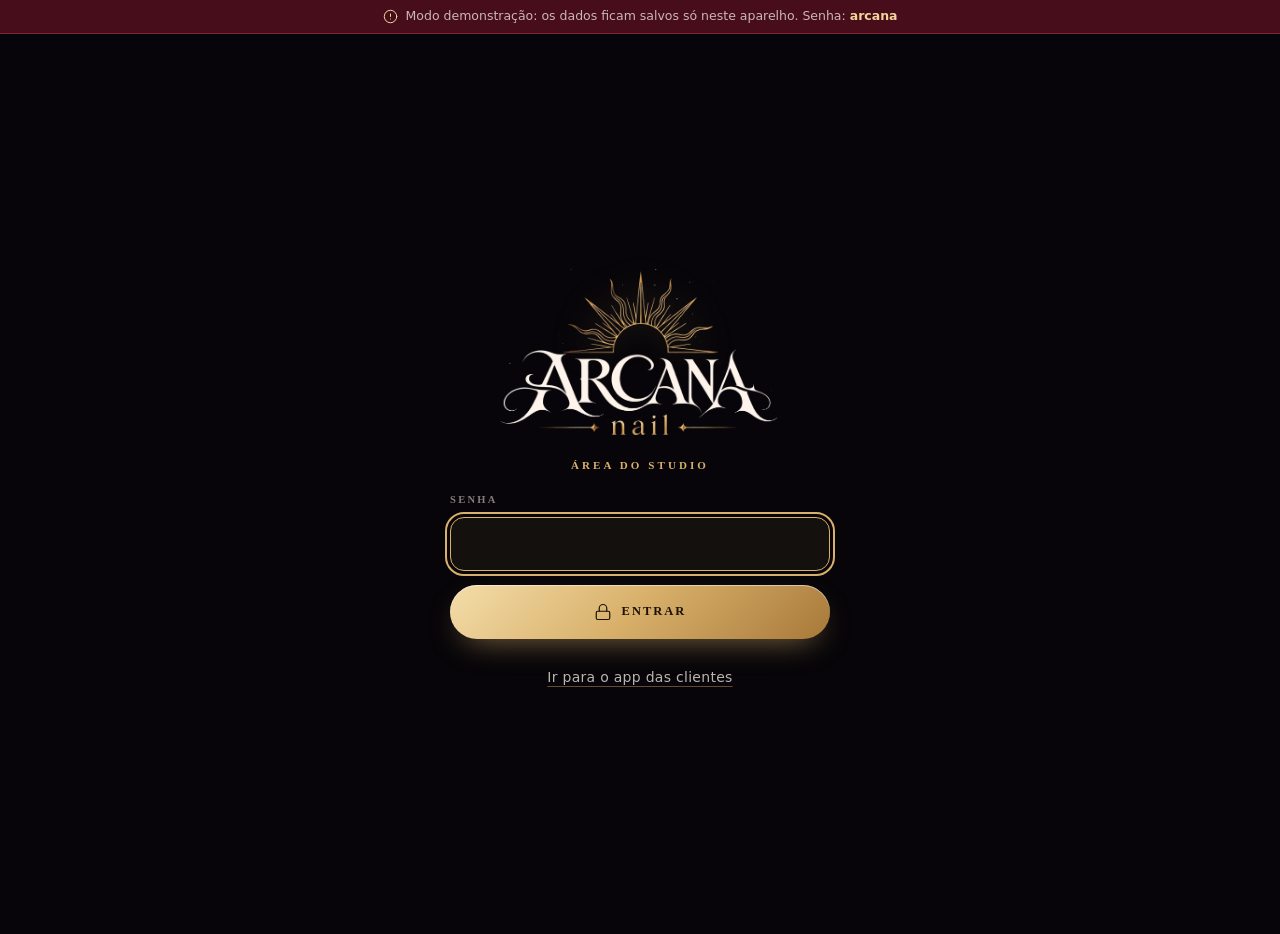
==== painel.html @ 996403a6 "Add files via upload" ====
<!doctype html>
<html lang="pt-BR">
<head>
  <meta charset="utf-8">
  <meta name="viewport" content="width=device-width, initial-scale=1, viewport-fit=cover">
  <meta http-equiv="Content-Security-Policy" content="default-src 'self'; script-src 'self'; style-src 'self' 'unsafe-inline' https://fonts.googleapis.com; font-src https://fonts.gstatic.com; img-src 'self' data:; connect-src 'self' https://script.google.com https://script.googleusercontent.com; manifest-src 'self'; worker-src 'self'; base-uri 'self'; form-action 'none'; object-src 'none'">
  <meta name="referrer" content="no-referrer">
  <title>Arcana Nail | Painel do studio</title>
  <meta name="robots" content="noindex, nofollow">
  <meta name="theme-color" content="#070509">
  <meta name="apple-mobile-web-app-capable" content="yes">
  <meta name="apple-mobile-web-app-status-bar-style" content="black-translucent">
  <meta name="apple-mobile-web-app-title" content="Arcana Studio">
  <link rel="manifest" href="manifest-painel.webmanifest">
  <link rel="icon" type="image/png" href="assets/icone-192.png">
  <link rel="apple-touch-icon" href="assets/icone-180.png">
  <link rel="preconnect" href="https://fonts.googleapis.com">
  <link rel="preconnect" href="https://fonts.gstatic.com" crossorigin>
  <link rel="stylesheet" href="https://fonts.googleapis.com/css2?family=Cinzel:wght@500;600&family=Cormorant+Garamond:ital,wght@0,400;0,500;0,600;1,400;1,500&family=Jost:wght@300;400;500;600&display=swap">
  <link rel="stylesheet" href="css/arcana.css">
  <link rel="stylesheet" href="css/painel.css">
</head>
<body class="corpo-painel">
  <div class="ceu" aria-hidden="true"><div class="nebulosa"></div></div>
  <div id="painel"></div>
  <noscript><p style="padding:24px;text-align:center">Ative o JavaScript para usar o painel.</p></noscript>

  <script src="js/config.js"></script>
  <script src="js/comum.js"></script>
  <script src="js/api.js"></script>
  <script src="js/painel.js" defer></script>
</body>
</html>
---- css/arcana.css ----
/* Arcana Nail — base visual compartilhada */

:root {
  --noite: #070509;
  --noite-2: #0e0a11;
  --noite-3: #161019;
  --cartao: rgba(19, 13, 21, 0.86);
  --cartao-2: rgba(28, 20, 31, 0.9);
  --borda: rgba(216, 176, 106, 0.16);
  --borda-forte: rgba(216, 176, 106, 0.42);
  --marfim: #f5ede3;
  --marfim-2: rgba(245, 237, 227, 0.76);
  --marfim-3: rgba(245, 237, 227, 0.52);
  --marfim-4: rgba(245, 237, 227, 0.14);
  --ouro: #d8b06a;
  --ouro-claro: #f1d59c;
  --ouro-escuro: #9c7136;
  --gradiente-ouro: linear-gradient(135deg, #f4dda9 0%, #d8b06a 48%, #a8793a 100%);
  --rubi: #7d1528;
  --rubi-claro: #d4475f;
  --sucesso: #8fd1a8;
  --alerta: #f0c36a;
  --perigo: #ef7d8c;
  --raio: 20px;
  --raio-sm: 14px;
  --raio-xs: 10px;
  --sombra: 0 24px 60px -24px rgba(0, 0, 0, 0.85);
  --f-display: 'Cormorant Garamond', 'Times New Roman', serif;
  --f-caps: 'Cinzel', 'Times New Roman', serif;
  --f-texto: 'Jost', system-ui, -apple-system, 'Segoe UI', sans-serif;
  --ease-out: cubic-bezier(0.23, 1, 0.32, 1);
  --ease-io: cubic-bezier(0.77, 0, 0.175, 1);
  --ease-gaveta: cubic-bezier(0.32, 0.72, 0, 1);
  --topo-seguro: env(safe-area-inset-top, 0px);
  --baixo-seguro: env(safe-area-inset-bottom, 0px);
  color-scheme: dark;
}

*, *::before, *::after { box-sizing: border-box; }
html { -webkit-text-size-adjust: 100%; background: var(--noite); }
body {
  margin: 0;
  min-height: 100dvh;
  background: var(--noite);
  color: var(--marfim);
  font-family: var(--f-texto);
  font-size: 16px;
  font-weight: 400;
  line-height: 1.55;
  -webkit-font-smoothing: antialiased;
  font-variant-numeric: lining-nums;
  overflow-x: hidden;
}
body.travado { overflow: hidden; }
img, svg { display: block; max-width: 100%; }
img { height: auto; }
button { font: inherit; color: inherit; background: none; border: 0; padding: 0; cursor: pointer; -webkit-tap-highlight-color: transparent; }
a { color: inherit; -webkit-tap-highlight-color: transparent; }
h1, h2, h3, h4, p { margin: 0; }
:focus { outline: none; }
:focus-visible { outline: 2px solid var(--ouro); outline-offset: 3px; border-radius: 8px; }
::selection { background: rgba(216, 176, 106, 0.35); color: #fff; }

.ic { width: 20px; height: 20px; flex: none; fill: none; stroke: currentColor; stroke-width: 1.6; stroke-linecap: round; stroke-linejoin: round; }

/* ---------- céu ---------- */
.ceu { position: fixed; inset: 0; z-index: -1; pointer-events: none; overflow: hidden;
  background: radial-gradient(120% 70% at 50% -5%, #1b0c14 0%, var(--noite) 60%); }
.ceu canvas { position: absolute; inset: 0; width: 100%; height: 100%; }
.nebulosa {
  position: absolute; left: -30vmax; top: -30vmax; width: 160vmax; height: 160vmax; opacity: 0.9;
  background:
    radial-gradient(closest-side at 24% 30%, rgba(125, 21, 40, 0.42), transparent 72%),
    radial-gradient(closest-side at 78% 70%, rgba(125, 21, 40, 0.3), transparent 70%),
    radial-gradient(closest-side at 62% 24%, rgba(156, 113, 54, 0.1), transparent 70%);
  animation: deriva 70s ease-in-out infinite alternate;
  will-change: transform;
}
@keyframes deriva { to { transform: translate3d(-5vmax, 4vmax, 0) rotate(7deg); } }

/* ---------- tipografia ---------- */
.sobretitulo { font-family: var(--f-caps); font-size: 11px; font-weight: 600; letter-spacing: 0.28em; text-transform: uppercase; color: var(--ouro); }
.titulo-secao { font-family: var(--f-display); font-weight: 500; font-size: clamp(30px, 7vw, 42px); line-height: 1.05; letter-spacing: -0.01em; margin-top: 10px; }
.titulo-secao em { font-style: italic; color: var(--ouro-claro); }
.numeral { font-family: var(--f-caps); color: var(--ouro); letter-spacing: 0.08em; }
.dica { font-size: 13px; color: var(--marfim-3); line-height: 1.5; }
.texto-ouro { color: var(--ouro-claro); }

/* ---------- botões ---------- */
.btn {
  position: relative; display: inline-flex; align-items: center; justify-content: center; gap: 10px;
  height: 54px; padding: 0 24px; border-radius: 999px;
  font-family: var(--f-caps); font-size: 12.5px; font-weight: 600; letter-spacing: 0.16em; text-transform: uppercase;
  text-decoration: none; white-space: nowrap; user-select: none;
  transition: transform 160ms var(--ease-out), box-shadow 220ms ease, background-color 220ms ease, opacity 200ms ease, border-color 220ms ease;
}
.btn:active { transform: scale(0.97); }
.btn[disabled] { opacity: 0.38; pointer-events: none; }
.btn .ic { width: 18px; height: 18px; }
.btn-ouro { background: var(--gradiente-ouro); color: #1b1108; box-shadow: 0 12px 32px -14px rgba(216, 176, 106, 0.7), inset 0 1px 0 rgba(255, 255, 255, 0.5); }
.btn-fantasma { border: 1px solid var(--borda-forte); background: rgba(216, 176, 106, 0.04); color: var(--marfim); }
.btn-perigo { border: 1px solid rgba(239, 125, 140, 0.45); background: rgba(239, 125, 140, 0.1); color: var(--perigo); }
.btn-sutil { height: 44px; padding: 0 16px; font-size: 11.5px; border: 1px solid var(--marfim-4); background: rgba(255, 255, 255, 0.03); color: var(--marfim-2); }
.btn-bloco { width: 100%; }
.btn-texto { height: auto; padding: 10px 6px; font-family: var(--f-texto); font-size: 14px; letter-spacing: 0.02em; text-transform: none; font-weight: 500; color: var(--marfim-2); text-decoration: underline; text-decoration-color: var(--borda-forte); text-underline-offset: 4px; }
@media (hover: hover) and (pointer: fine) {
  .btn-ouro:hover { box-shadow: 0 16px 40px -14px rgba(216, 176, 106, 0.95), inset 0 1px 0 rgba(255, 255, 255, 0.55); }
  .btn-fantasma:hover, .btn-sutil:hover { background: rgba(216, 176, 106, 0.1); border-color: var(--borda-forte); color: var(--marfim); }
  .btn-texto:hover { color: var(--marfim); }
}
.btn.carregando { color: transparent !important; pointer-events: none; }
.btn.carregando::after {
  content: ''; position: absolute; width: 20px; height: 20px; border-radius: 50%;
  border: 2px solid currentColor; border-color: rgba(27, 17, 8, 0.85) rgba(27, 17, 8, 0.85) rgba(27, 17, 8, 0.85) transparent;
  animation: girar 600ms linear infinite;
}
.btn-fantasma.carregando::after, .btn-sutil.carregando::after, .btn-perigo.carregando::after { border-color: var(--ouro) var(--ouro) var(--ouro) transparent; }
@keyframes girar { to { transform: rotate(360deg); } }
.trocando { filter: blur(3px); opacity: 0.6; }
.btn, .copiar-btn { transition-property: transform, box-shadow, background-color, opacity, border-color, filter; }

.icone-btn {
  display: inline-grid; place-items: center; width: 44px; height: 44px; border-radius: 50%;
  border: 1px solid var(--marfim-4); background: rgba(255, 255, 255, 0.03); color: var(--marfim-2);
  transition: transform 160ms var(--ease-out), background-color 200ms ease, color 200ms ease;
}
.icone-btn:active { transform: scale(0.94); }
@media (hover: hover) and (pointer: fine) { .icone-btn:hover { background: rgba(216, 176, 106, 0.1); color: var(--marfim); } }

.pilula {
  display: inline-flex; align-items: center; gap: 8px; height: 40px; padding: 0 16px; border-radius: 999px;
  border: 1px solid var(--borda); background: rgba(14, 10, 17, 0.6); color: var(--marfim-2);
  font-size: 13.5px; font-weight: 500; transition: transform 160ms var(--ease-out), border-color 200ms ease, color 200ms ease;
}
.pilula .ic { width: 16px; height: 16px; color: var(--ouro); }
.pilula:active { transform: scale(0.97); }
@media (hover: hover) and (pointer: fine) { .pilula:hover { border-color: var(--borda-forte); color: var(--marfim); } }

/* ---------- campos ---------- */
.campo { display: grid; gap: 8px; }
.campo > span, .rotulo { font-family: var(--f-caps); font-size: 10.5px; font-weight: 600; letter-spacing: 0.22em; text-transform: uppercase; color: var(--marfim-3); }
.campo > span small { font-family: var(--f-texto); letter-spacing: 0.02em; text-transform: none; font-weight: 400; font-size: 12px; color: var(--marfim-3); }
.entrada {
  width: 100%; height: 54px; padding: 0 16px; border-radius: var(--raio-sm);
  border: 1px solid var(--marfim-4); background: rgba(255, 255, 255, 0.035); color: var(--marfim);
  font: inherit; font-size: 16px; transition: border-color 200ms ease, background-color 200ms ease;
}
.entrada:focus { border-color: var(--ouro); background: rgba(216, 176, 106, 0.06); }
.entrada::placeholder { color: rgba(245, 237, 227, 0.3); }
.entrada[aria-invalid='true'] { border-color: rgba(239, 125, 140, 0.7); }
textarea.entrada { height: auto; min-height: 96px; padding: 14px 16px; resize: vertical; line-height: 1.5; }
select.entrada {
  appearance: none; -webkit-appearance: none; padding-right: 44px;
  background-image: url("data:image/svg+xml,%3Csvg xmlns='http://www.w3.org/2000/svg' viewBox='0 0 24 24' fill='none' stroke='%23d8b06a' stroke-width='1.6' stroke-linecap='round' stroke-linejoin='round'%3E%3Cpath d='m6 9 6 6 6-6'/%3E%3C/svg%3E");
  background-repeat: no-repeat; background-position: right 14px center; background-size: 18px;
}
select.entrada option { background: var(--noite-3); color: var(--marfim); }
input[type='date'].entrada, input[type='time'].entrada { color-scheme: dark; }
.erro-campo { font-size: 13px; color: var(--perigo); min-height: 0; }
.grade-2 { display: grid; grid-template-columns: 1fr 1fr; gap: 12px; }

.marcar { display: flex; gap: 12px; align-items: flex-start; cursor: pointer; font-size: 14.5px; color: var(--marfim-2); line-height: 1.5; }
.marcar input { position: absolute; opacity: 0; pointer-events: none; }
.marcar .caixa {
  flex: none; width: 22px; height: 22px; margin-top: 1px; border-radius: 7px; border: 1px solid var(--borda-forte);
  display: grid; place-items: center; transition: background-color 200ms ease, border-color 200ms ease;
}
.marcar .caixa .ic { width: 14px; height: 14px; stroke-width: 2.4; color: #1b1108; opacity: 0; transform: scale(0.6); transition: opacity 160ms ease, transform 200ms var(--ease-out); }
.marcar input:checked + .caixa { background: var(--gradiente-ouro); border-color: transparent; }
.marcar input:checked + .caixa .ic { opacity: 1; transform: scale(1); }
.marcar input:focus-visible + .caixa { outline: 2px solid var(--ouro); outline-offset: 3px; }

.interruptor { position: relative; width: 46px; height: 28px; flex: none; }
.interruptor input { position: absolute; inset: 0; opacity: 0; margin: 0; cursor: pointer; z-index: 1; }
.interruptor i { position: absolute; inset: 0; border-radius: 999px; background: rgba(255, 255, 255, 0.1); border: 1px solid var(--marfim-4); transition: background-color 220ms ease; }
.interruptor i::after { content: ''; position: absolute; top: 3px; left: 3px; width: 20px; height: 20px; border-radius: 50%; background: var(--marfim-2); transition: transform 240ms var(--ease-out), background-color 220ms ease; }
.interruptor input:checked + i { background: rgba(216, 176, 106, 0.85); border-color: transparent; }
.interruptor input:checked + i::after { transform: translateX(18px); background: #1b1108; }
.interruptor input:focus-visible + i { outline: 2px solid var(--ouro); outline-offset: 3px; }

/* ---------- cartões ---------- */
.cartao {
  position: relative; border-radius: var(--raio); border: 1px solid var(--borda);
  background: var(--cartao); padding: 20px;
}
.cartao.moldura::before {
  content: ''; position: absolute; inset: 5px; border-radius: calc(var(--raio) - 5px);
  border: 1px solid rgba(216, 176, 106, 0.08); pointer-events: none;
}

.chip {
  display: inline-flex; align-items: center; gap: 6px; height: 26px; padding: 0 10px; border-radius: 999px;
  font-size: 12px; font-weight: 500; letter-spacing: 0.02em; border: 1px solid; white-space: nowrap;
}
.chip .ic { width: 13px; height: 13px; }
.chip-aguardando { color: var(--alerta); border-color: rgba(240, 195, 106, 0.35); background: rgba(240, 195, 106, 0.08); }
.chip-confirmado { color: var(--sucesso); border-color: rgba(143, 209, 168, 0.35); background: rgba(143, 209, 168, 0.08); }
.chip-concluido { color: var(--ouro-claro); border-color: rgba(216, 176, 106, 0.35); background: rgba(216, 176, 106, 0.08); }
.chip-cancelado { color: var(--marfim-3); border-color: var(--marfim-4); background: rgba(255, 255, 255, 0.03); }
.chip-faltou { color: var(--perigo); border-color: rgba(239, 125, 140, 0.35); background: rgba(239, 125, 140, 0.08); }

.divisor { height: 1px; border: 0; margin: 18px 0; background: linear-gradient(90deg, transparent, var(--borda-forte), transparent); }
.ornamento { display: flex; align-items: center; gap: 12px; color: var(--ouro); }
.ornamento::before, .ornamento::after { content: ''; flex: 1; height: 1px; background: linear-gradient(90deg, transparent, var(--borda-forte)); }
.ornamento::after { transform: scaleX(-1); }
.ornamento svg { width: 14px; height: 14px; }

/* ---------- esqueleto de carregamento ---------- */
.esqueleto {
  border-radius: var(--raio-sm);
  background: linear-gradient(90deg, rgba(255, 255, 255, 0.035) 25%, rgba(216, 176, 106, 0.09) 50%, rgba(255, 255, 255, 0.035) 75%);
  background-size: 300% 100%; animation: esqueleto 1.6s ease-in-out infinite;
}
@keyframes esqueleto { from { background-position: 100% 0; } to { background-position: 0 0; } }

/* ---------- toasts ---------- */
.toasts {
  position: fixed; left: 50%; top: calc(14px + var(--topo-seguro)); z-index: 120; transform: translateX(-50%);
  display: grid; gap: 8px; width: min(92vw, 420px); pointer-events: none;
}
.toast {
  pointer-events: auto; display: flex; align-items: center; gap: 12px; padding: 14px 16px; border-radius: 16px;
  background: #1a121c; border: 1px solid var(--borda-forte); box-shadow: var(--sombra); font-size: 14.5px; line-height: 1.4;
  transition: opacity 260ms ease, transform 320ms var(--ease-out);
}
.toast .ic { color: var(--ouro); }
.toast-erro { border-color: rgba(239, 125, 140, 0.45); }
.toast-erro .ic { color: var(--perigo); }
.toast-ok .ic { color: var(--sucesso); }
.toast[data-entrando], .toast[data-saindo] { opacity: 0; transform: translateY(-10px) scale(0.98); }

/* ---------- gaveta / janela ---------- */
.veu { position: fixed; inset: 0; z-index: 90; background: rgba(4, 2, 6, 0.66); opacity: 0; transition: opacity 280ms ease; }
.veu.aberto { opacity: 1; }
.folha {
  position: fixed; left: 0; right: 0; bottom: 0; z-index: 91; max-height: 92dvh; overflow-y: auto; overscroll-behavior: contain;
  background: linear-gradient(180deg, #17101a, #0f0b12); border-top: 1px solid var(--borda-forte);
  border-radius: 26px 26px 0 0; padding: 8px 20px calc(24px + var(--baixo-seguro));
  transform: translateY(100%); transition: transform 460ms var(--ease-gaveta);
  box-shadow: 0 -30px 80px -30px rgba(0, 0, 0, 0.9);
}
.folha.aberta { transform: translateY(0); }
.folha.fechando { transition-duration: 240ms; }
.folha-alca { width: 44px; height: 5px; border-radius: 99px; background: var(--marfim-4); margin: 6px auto 4px; touch-action: none; }
.folha-topo { display: flex; align-items: flex-start; justify-content: space-between; gap: 16px; padding: 10px 0 16px; touch-action: none; }
.folha-topo h3 { font-family: var(--f-display); font-weight: 500; font-size: 28px; line-height: 1.1; margin-top: 4px; }
.folha-corpo { display: grid; gap: 16px; }
.folha-texto { color: var(--marfim-2); font-size: 15.5px; }
.folha-acoes { display: grid; gap: 10px; margin-top: 6px; }
@media (min-width: 720px) {
  .folha {
    left: 50%; right: auto; bottom: auto; top: 50%; width: min(560px, 92vw); max-height: 88vh;
    border: 1px solid var(--borda-forte); border-radius: 24px; padding: 8px 28px 28px;
    transform: translate(-50%, -48%) scale(0.97); opacity: 0;
    transition: transform 260ms var(--ease-out), opacity 200ms ease;
  }
  .folha.aberta { transform: translate(-50%, -50%); opacity: 1; }
  .folha.fechando { transition-duration: 160ms; }
  .folha-alca { visibility: hidden; height: 0; margin: 4px 0 0; }
}

.faixa-demo {
  display: flex; align-items: center; justify-content: center; gap: 8px; padding: 8px 16px calc(8px);
  padding-top: calc(8px + var(--topo-seguro));
  background: rgba(125, 21, 40, 0.55); border-bottom: 1px solid rgba(212, 71, 95, 0.4);
  font-size: 12.5px; color: var(--marfim-2); text-align: center; line-height: 1.35;
}
.faixa-demo .ic { width: 15px; height: 15px; color: var(--ouro-claro); }
.faixa-demo b { color: var(--ouro-claro); }

.sr { position: absolute !important; width: 1px; height: 1px; overflow: hidden; clip: rect(0 0 0 0); white-space: nowrap; }

@media (prefers-reduced-motion: reduce) {
  *, *::before, *::after { animation-duration: 0.01ms !important; animation-iteration-count: 1 !important; transition-duration: 0.01ms !important; scroll-behavior: auto !important; }
  .toast, .veu, .folha { transition-duration: 160ms !important; transition-property: opacity !important; }
}
---- css/painel.css ----
/* Arcana Nail — painel do studio */

.btn-pequeno { height: 40px; padding: 0 14px; font-size: 11px; letter-spacing: 0.12em; gap: 8px; }
.btn-pequeno .ic { width: 16px; height: 16px; }
.texto-alerta { color: var(--alerta); }
.texto-perigo { color: var(--perigo); text-decoration-color: rgba(239, 125, 140, 0.4); }
.so-largo { display: none !important; }

/* ---------- entrada ---------- */
.login { min-height: 100dvh; display: grid; place-items: center; padding: 24px 20px; }
.login-caixa { width: min(100%, 380px); display: grid; justify-items: center; gap: 18px; text-align: center; }
.login-marca { display: grid; justify-items: center; width: 280px; margin-bottom: 4px; }
.login-marca img:first-child { width: 58%; margin-bottom: -2%; filter: drop-shadow(0 0 14px rgba(216, 176, 106, 0.3)); }
.form-login { width: 100%; display: grid; gap: 14px; text-align: left; }
.carregando-painel { min-height: 100dvh; display: grid; place-content: center; justify-items: center; gap: 14px; text-align: center; padding: 20px; }
.carregando-painel img { width: 140px; animation: respirar 1.8s ease-in-out infinite; }

/* ---------- casca ---------- */
.painel { min-height: 100dvh; }
.lateral { display: none; }
.principal { padding: 0 16px calc(110px + var(--baixo-seguro)); max-width: 980px; margin: 0 auto; }
.principal-topo {
  position: sticky; top: 0; z-index: 20; display: flex; align-items: center; justify-content: space-between; gap: 12px;
  margin: 0 -16px; padding: calc(14px + var(--topo-seguro)) 16px 14px;
  background: linear-gradient(180deg, rgba(7, 5, 9, 0.96) 72%, rgba(7, 5, 9, 0));
}
.principal-topo h1 { font-family: var(--f-display); font-size: 30px; font-weight: 500; line-height: 1.05; margin-top: 2px; }
.topo-acoes { display: flex; gap: 10px; align-items: center; }
.conteudo { display: grid; gap: 16px; }

.nav-baixo {
  position: fixed; left: 0; right: 0; bottom: 0; z-index: 40; display: grid; grid-template-columns: repeat(5, 1fr);
  padding: 6px 4px calc(6px + var(--baixo-seguro));
  background: rgba(12, 9, 14, 0.92); -webkit-backdrop-filter: blur(16px); backdrop-filter: blur(16px);
  border-top: 1px solid var(--borda);
}
.nav-baixo-item {
  position: relative; display: grid; justify-items: center; gap: 3px; padding: 8px 0 6px; border-radius: 12px;
  font-size: 11px; color: var(--marfim-3); transition: color 200ms ease, transform 160ms var(--ease-out);
}
.nav-baixo-item:active { transform: scale(0.95); }
.nav-baixo-item .ic { width: 22px; height: 22px; }
.nav-baixo-item.ativo { color: var(--ouro-claro); }
.nav-baixo-item.ativo::before { content: ''; position: absolute; top: -6px; width: 26px; height: 2px; border-radius: 2px; background: var(--gradiente-ouro); }
.contador {
  position: absolute; top: 4px; left: calc(50% + 6px); min-width: 18px; height: 18px; padding: 0 5px; border-radius: 99px;
  background: var(--rubi-claro); color: #fff; font-size: 10.5px; font-weight: 600; display: grid; place-items: center;
}
.contador[hidden] { display: none; }
.fab {
  position: fixed; right: 18px; bottom: calc(84px + var(--baixo-seguro)); z-index: 41; width: 58px; height: 58px; border-radius: 50%;
  display: grid; place-items: center; background: var(--gradiente-ouro); color: #1b1108;
  box-shadow: 0 16px 36px -12px rgba(216, 176, 106, 0.75), inset 0 1px 0 rgba(255, 255, 255, 0.5);
  transition: transform 160ms var(--ease-out);
}
.fab:active { transform: scale(0.94); }
.fab .ic { width: 26px; height: 26px; stroke-width: 2; }

@media (min-width: 960px) {
  .so-largo { display: inline-flex !important; }
  .so-estreito { display: none !important; }
  .nav-baixo { display: none; }
  .lateral {
    position: fixed; inset: 0 auto 0 0; width: 248px; z-index: 30; display: flex; flex-direction: column; gap: 22px;
    padding: 28px 18px; border-right: 1px solid var(--borda); background: rgba(10, 7, 12, 0.85);
  }
  .lateral-marca { display: grid; justify-items: center; padding: 0 12px 6px; }
  .lateral-marca img:first-child { width: 56%; margin-bottom: -2%; }
  .nav { display: grid; gap: 4px; }
  .nav-item {
    position: relative; display: flex; align-items: center; gap: 12px; height: 46px; padding: 0 14px; border-radius: 12px;
    color: var(--marfim-2); font-size: 15px; text-decoration: none; transition: background-color 200ms ease, color 200ms ease;
  }
  .nav-item:hover { background: rgba(216, 176, 106, 0.07); color: var(--marfim); }
  .nav-item.ativo { background: rgba(216, 176, 106, 0.12); color: var(--ouro-claro); }
  .nav-item .contador { position: static; margin-left: auto; }
  .lateral-pe { margin-top: auto; display: grid; gap: 4px; border-top: 1px solid var(--borda); padding-top: 14px; }
  .painel { padding-left: 248px; }
  .principal { padding: 0 40px 60px; }
  .principal-topo { margin: 0 -40px; padding: 26px 40px 18px; }
  .principal-topo h1 { font-size: 36px; }
}

/* ---------- agenda ---------- */
.semana-topo { display: flex; align-items: center; gap: 10px; }
.semana-rotulo { flex: 1; min-width: 0; text-align: center; font-family: var(--f-display); font-size: 20px; font-weight: 500; white-space: nowrap; overflow: hidden; text-overflow: ellipsis; }
.semana { display: grid; grid-template-columns: repeat(7, 1fr); gap: 6px; }
.sem-dia {
  position: relative; display: grid; justify-items: center; gap: 1px; padding: 10px 0 8px; border-radius: 14px;
  border: 1px solid var(--borda); background: var(--cartao); transition: background-color 200ms ease, border-color 200ms ease, transform 160ms var(--ease-out);
}
.sem-dia:active { transform: scale(0.95); }
.sem-dia span { font-family: var(--f-caps); font-size: 9.5px; letter-spacing: 0.14em; text-transform: uppercase; color: var(--marfim-3); }
.sem-dia strong { font-family: var(--f-display); font-size: 24px; font-weight: 500; line-height: 1.1; }
.sem-dia i { font-style: normal; font-size: 11px; color: var(--ouro); min-height: 15px; }
.sem-dia.hoje { border-color: var(--borda-forte); }
.sem-dia.sel { background: var(--gradiente-ouro); border-color: transparent; color: #1b1108; }
.sem-dia.sel span, .sem-dia.sel i { color: rgba(27, 17, 8, 0.75); }
.dia-resumo h2 { font-family: var(--f-display); font-size: 26px; font-weight: 500; line-height: 1.1; }
.dia-resumo p { color: var(--marfim-3); font-size: 14px; margin-top: 2px; }
.lista-dia { display: grid; gap: 12px; }

.ag-cartao {
  display: grid; grid-template-columns: 64px 1fr; gap: 14px; padding: 16px; border-radius: var(--raio);
  border: 1px solid var(--borda); background: var(--cartao); position: relative; overflow: hidden;
}
.ag-cartao::before { content: ''; position: absolute; left: 0; top: 14px; bottom: 14px; width: 3px; border-radius: 0 3px 3px 0; background: var(--marfim-4); }
.ag-cartao.st-aguardando::before { background: var(--alerta); }
.ag-cartao.st-confirmado::before { background: var(--sucesso); }
.ag-cartao.st-concluido::before { background: var(--ouro); }
.ag-cartao.st-faltou::before { background: var(--perigo); }
.ag-cartao.st-cancelado { opacity: 0.55; }
.ag-hora { display: grid; align-content: start; gap: 2px; padding-top: 2px; }
.ag-hora strong { font-family: var(--f-display); font-size: 24px; font-weight: 600; line-height: 1; }
.ag-hora span { font-size: 12.5px; color: var(--marfim-3); }
.ag-info { display: grid; gap: 6px; min-width: 0; }
.ag-linha1 { display: flex; align-items: flex-start; justify-content: space-between; gap: 10px; flex-wrap: wrap; }
.ag-linha1 h3 { font-family: var(--f-display); font-size: 21px; font-weight: 500; line-height: 1.15; }
.ag-servicos { font-size: 14.5px; color: var(--marfim-2); }
.ag-meta { font-size: 12.5px; color: var(--marfim-3); }
.ag-niver { display: inline-flex; align-items: center; gap: 6px; font-size: 13px; color: var(--ouro-claro); }
.ag-niver .ic { width: 15px; height: 15px; }
.ag-obs { font-size: 13.5px; color: var(--marfim-2); font-style: italic; padding: 8px 12px; border-left: 2px solid var(--borda-forte); background: rgba(255, 255, 255, 0.025); border-radius: 0 8px 8px 0; }
.ag-acoes { display: flex; flex-wrap: wrap; gap: 8px; margin-top: 6px; }

/* ---------- folhas do painel ---------- */
.form-folha { display: grid; gap: 14px; }
.folha-resumo { display: grid; gap: 4px; padding: 14px; border-radius: var(--raio-sm); background: rgba(255, 255, 255, 0.03); border: 1px solid var(--borda); font-size: 14.5px; color: var(--marfim-2); }
.menu-acoes { display: grid; gap: 2px; }
.menu-acao {
  display: flex; align-items: center; gap: 14px; min-height: 52px; padding: 0 12px; border-radius: 12px; text-align: left;
  font-size: 15.5px; color: var(--marfim); text-decoration: none; transition: background-color 180ms ease;
}
.menu-acao .ic { color: var(--ouro); }
.menu-acao:active { background: rgba(216, 176, 106, 0.1); }
.menu-acao.perigo, .menu-acao.perigo .ic { color: var(--perigo); }
@media (hover: hover) and (pointer: fine) { .menu-acao:hover { background: rgba(216, 176, 106, 0.08); } }
.linha-interruptor { display: flex; align-items: center; justify-content: space-between; gap: 14px; cursor: pointer; }
.linha-interruptor > span:first-child { display: grid; gap: 2px; }
.linha-interruptor b { font-weight: 500; font-size: 15px; }
.linha-interruptor small { font-size: 12.5px; color: var(--marfim-3); }
.campo-hora select[hidden], .campo-hora input[hidden] { display: none; }
.escolha-servicos { border: 0; padding: 0; margin: 0; min-width: 0; }
.chips-servicos { display: grid; gap: 8px; max-height: 260px; overflow-y: auto; padding-right: 4px; }
.chip-escolha { display: block; cursor: pointer; }
.chip-escolha input { position: absolute; opacity: 0; pointer-events: none; }
.chip-escolha span {
  display: grid; gap: 2px; padding: 11px 14px; border-radius: 12px; border: 1px solid var(--borda); background: rgba(255, 255, 255, 0.025);
  font-size: 15px; transition: background-color 200ms ease, border-color 200ms ease;
}
.chip-escolha small { font-size: 12.5px; color: var(--marfim-3); }
.chip-escolha input:checked + span { border-color: var(--borda-forte); background: rgba(216, 176, 106, 0.12); }
.chip-escolha input:focus-visible + span { outline: 2px solid var(--ouro); outline-offset: 2px; }
.total-folha { font-family: var(--f-display); font-size: 20px; color: var(--ouro-claro); }

/* ---------- sinais ---------- */
.intro-aba { color: var(--marfim-2); font-size: 14.5px; font-weight: 300; }
.intro-linha { display: flex; align-items: center; justify-content: space-between; gap: 14px; flex-wrap: wrap; }
#lista-sinais { display: grid; gap: 12px; }
.sinal-cartao { display: grid; gap: 8px; padding: 18px; border-radius: var(--raio); border: 1px solid var(--borda); background: var(--cartao); }
.sinal-cartao.atrasado { border-color: rgba(239, 125, 140, 0.4); }
.sinal-topo { display: flex; justify-content: space-between; gap: 14px; align-items: flex-start; }
.sinal-topo h3 { font-family: var(--f-display); font-size: 22px; font-weight: 500; line-height: 1.15; }
.sinal-topo p { font-size: 13.5px; color: var(--marfim-3); }
.sinal-topo strong { font-family: var(--f-display); font-size: 26px; font-weight: 600; color: var(--ouro-claro); white-space: nowrap; }
.sinal-tempo { display: inline-flex; align-items: center; gap: 6px; font-size: 13px; color: var(--alerta); }
.sinal-tempo .ic { width: 14px; height: 14px; }
.sinal-cartao.atrasado .sinal-tempo { color: var(--perigo); }

/* ---------- visão geral ---------- */
.kpis { display: grid; grid-template-columns: 1fr 1fr; gap: 10px; }
.kpi { display: grid; gap: 4px; padding: 16px; border-radius: var(--raio-sm); border: 1px solid var(--borda); background: var(--cartao); }
.kpi span { font-family: var(--f-caps); font-size: 10px; letter-spacing: 0.18em; text-transform: uppercase; color: var(--marfim-3); }
.kpi strong { font-family: var(--f-display); font-size: 26px; font-weight: 600; line-height: 1.1; font-variant-numeric: lining-nums tabular-nums; }
.kpi small { font-size: 12px; color: var(--marfim-3); }
.kpi.destaque { grid-column: 1 / -1; border-color: var(--borda-forte); background: radial-gradient(120% 120% at 100% 0%, rgba(125, 21, 40, 0.3), transparent 60%), var(--cartao-2); }
.kpi.destaque strong { font-size: 38px; color: var(--ouro-claro); }
.visao-grade { display: grid; gap: 16px; }
.painel-bloco { display: grid; gap: 14px; padding: 18px; border-radius: var(--raio); border: 1px solid var(--borda); background: var(--cartao); }
.painel-bloco h2 { font-family: var(--f-display); font-size: 23px; font-weight: 500; line-height: 1.15; }
.bloco-topo { display: flex; justify-content: space-between; align-items: baseline; }
.barras { list-style: none; margin: 0; padding: 0; display: grid; gap: 10px; }
.barras li { display: grid; grid-template-columns: minmax(0, 1.2fr) 1fr 28px; gap: 12px; align-items: center; font-size: 13.5px; }
.barra-nome { color: var(--marfim-2); white-space: nowrap; overflow: hidden; text-overflow: ellipsis; }
.barra-trilho { height: 8px; border-radius: 99px; background: rgba(255, 255, 255, 0.05); overflow: hidden; }
.barra-trilho i { display: block; height: 100%; border-radius: 99px; background: var(--gradiente-ouro); transform-origin: left; }
.barra-valor { text-align: right; color: var(--ouro-claro); font-variant-numeric: tabular-nums; }
.lista-simples, .lista-clientes { list-style: none; margin: 0; padding: 0; display: grid; }
.lista-simples li, .lista-clientes li { display: flex; align-items: center; gap: 12px; padding: 10px 0; border-bottom: 1px solid rgba(216, 176, 106, 0.08); }
.lista-simples li:last-child, .lista-clientes li:last-child { border-bottom: 0; }
.lista-simples li > span { flex: 1; display: flex; align-items: center; gap: 10px; }
.lista-simples .ic { color: var(--ouro); width: 18px; height: 18px; }
.lista-simples small, .lista-clientes small { color: var(--marfim-3); font-size: 12.5px; }
.lista-clientes li > div { flex: 1; display: grid; min-width: 0; }
.lista-clientes b, .lista-simples b { font-weight: 500; }
.cliente-gasto { font-family: var(--f-display); font-size: 18px; color: var(--ouro-claro); white-space: nowrap; }
.busca { height: 48px; }

/* ---------- serviços ---------- */
.lista-servicos-adm { list-style: none; margin: 0; padding: 0; display: grid; }
.lista-servicos-adm li { display: flex; align-items: center; gap: 14px; border-bottom: 1px solid rgba(216, 176, 106, 0.08); }
.lista-servicos-adm li:last-child { border-bottom: 0; }
.lista-servicos-adm li.inativo .srv-corpo { opacity: 0.45; }
.srv-corpo { flex: 1; display: grid; gap: 2px; text-align: left; padding: 12px 0; min-width: 0; }
.srv-corpo b { font-family: var(--f-display); font-size: 19px; font-weight: 500; line-height: 1.2; }
.srv-corpo small { font-size: 13px; color: var(--marfim-3); }
@media (hover: hover) and (pointer: fine) { .srv-corpo:hover b { color: var(--ouro-claro); } }

/* ---------- ajustes ---------- */
.ajustes { display: grid; gap: 16px; }
.grade-3 { display: grid; grid-template-columns: 1fr; gap: 12px; }
.link-app { padding: 14px; border-radius: var(--raio-sm); border: 1px dashed var(--borda-forte); background: rgba(0, 0, 0, 0.3); overflow-wrap: anywhere; }
.link-app code { font-family: var(--f-texto); font-size: 14.5px; color: var(--ouro-claro); }
.horarios-semana { display: grid; gap: 8px; }
.hs-cab, .hs-linha { display: grid; grid-template-columns: 74px repeat(4, minmax(0, 1fr)); gap: 6px; align-items: center; }
.hs-cab span { font-family: var(--f-caps); font-size: 9.5px; letter-spacing: 0.14em; text-transform: uppercase; color: var(--marfim-3); text-align: center; }
.hs-cab span:first-child { text-align: left; }
.hs-linha .entrada { height: 44px; padding: 0 2px; font-size: 14px; text-align: center; border-radius: 10px; min-width: 0; }
.hs-linha .entrada::-webkit-calendar-picker-indicator { display: none; }
.hs-linha .entrada::-webkit-datetime-edit { padding: 0; }
.painel:not([data-aba='agenda']):not([data-aba='sinais']) .fab { display: none; }
.hs-linha.fechado .entrada { opacity: 0.3; pointer-events: none; }
.hs-dia { display: flex; align-items: center; gap: 8px; font-family: var(--f-caps); font-size: 11px; letter-spacing: 0.1em; text-transform: uppercase; cursor: pointer; }
.hs-dia .interruptor { width: 34px; height: 20px; }
.hs-dia .interruptor i::after { width: 14px; height: 14px; }
.hs-dia .interruptor input:checked + i::after { transform: translateX(14px); }
.lista-folgas { list-style: none; margin: 0; padding: 0; display: grid; }
.lista-folgas li { display: flex; align-items: center; justify-content: space-between; gap: 10px; padding: 8px 0; border-bottom: 1px solid rgba(216, 176, 106, 0.08); }
.lista-folgas li > span { display: grid; }
.lista-folgas b { font-weight: 500; }
.lista-folgas small { color: var(--marfim-3); font-size: 12.5px; }
.folga-nova { display: grid; grid-template-columns: 1fr; gap: 8px; }
.salvar-fixo { position: sticky; bottom: calc(80px + var(--baixo-seguro)); z-index: 10; padding: 8px 0; }
.salvar-fixo .btn { box-shadow: 0 18px 40px -12px rgba(0, 0, 0, 0.9), 0 10px 30px -14px rgba(216, 176, 106, 0.7), inset 0 1px 0 rgba(255, 255, 255, 0.5); }

/* ---------- estados ---------- */
.vazio { display: grid; justify-items: center; gap: 10px; text-align: center; padding: 36px 20px; border: 1px dashed var(--borda); border-radius: var(--raio); }
.vazio > .ic { width: 34px; height: 34px; color: var(--ouro); stroke-width: 1.3; }
.vazio h3 { font-family: var(--f-display); font-size: 24px; font-weight: 500; }
.vazio p { color: var(--marfim-2); font-size: 14.5px; max-width: 28em; font-weight: 300; }

@media (min-width: 640px) {
  .kpis { grid-template-columns: repeat(4, 1fr); }
  .kpi.destaque { grid-column: 1 / -1; }
  .grade-3 { grid-template-columns: repeat(3, 1fr); }
  .folga-nova { grid-template-columns: 180px 1fr auto; }
  .hs-cab, .hs-linha { grid-template-columns: 96px repeat(4, minmax(0, 1fr)); gap: 10px; }
}
@media (min-width: 960px) {
  .visao-grade { grid-template-columns: 1fr 1fr; }
  .visao-grade .painel-bloco:last-child { grid-column: 1 / -1; }
  .salvar-fixo { bottom: 0; }
}
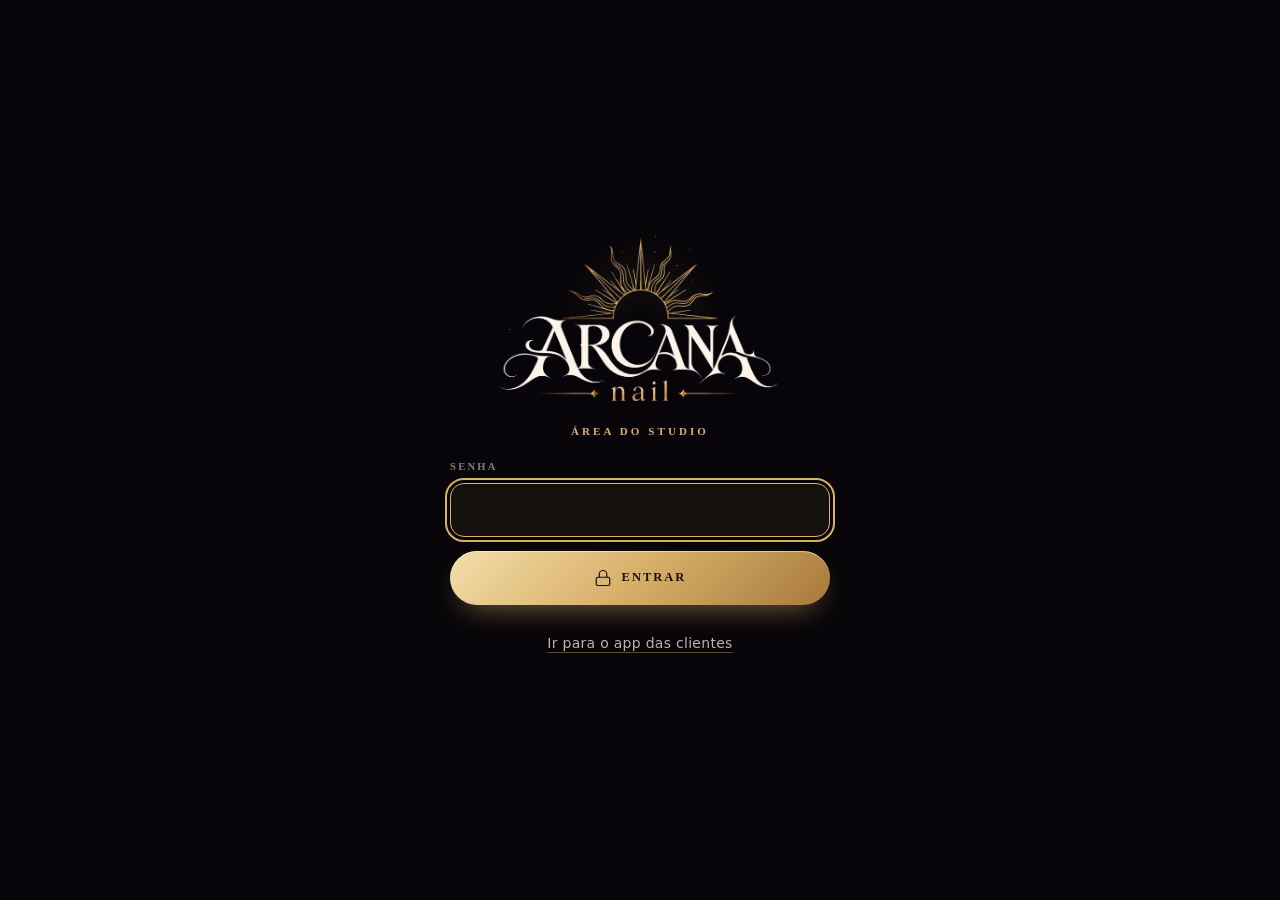
==== commit 40c296e7: "Add files via upload" ====
--- a/painel.html
+++ b/painel.html
@@ -28,6 +28,7 @@
   <script src="js/config.js"></script>
   <script src="js/comum.js"></script>
   <script src="js/api.js"></script>
+  <script src="js/divulgacao.js" defer></script>
   <script src="js/painel.js" defer></script>
 </body>
 </html>
